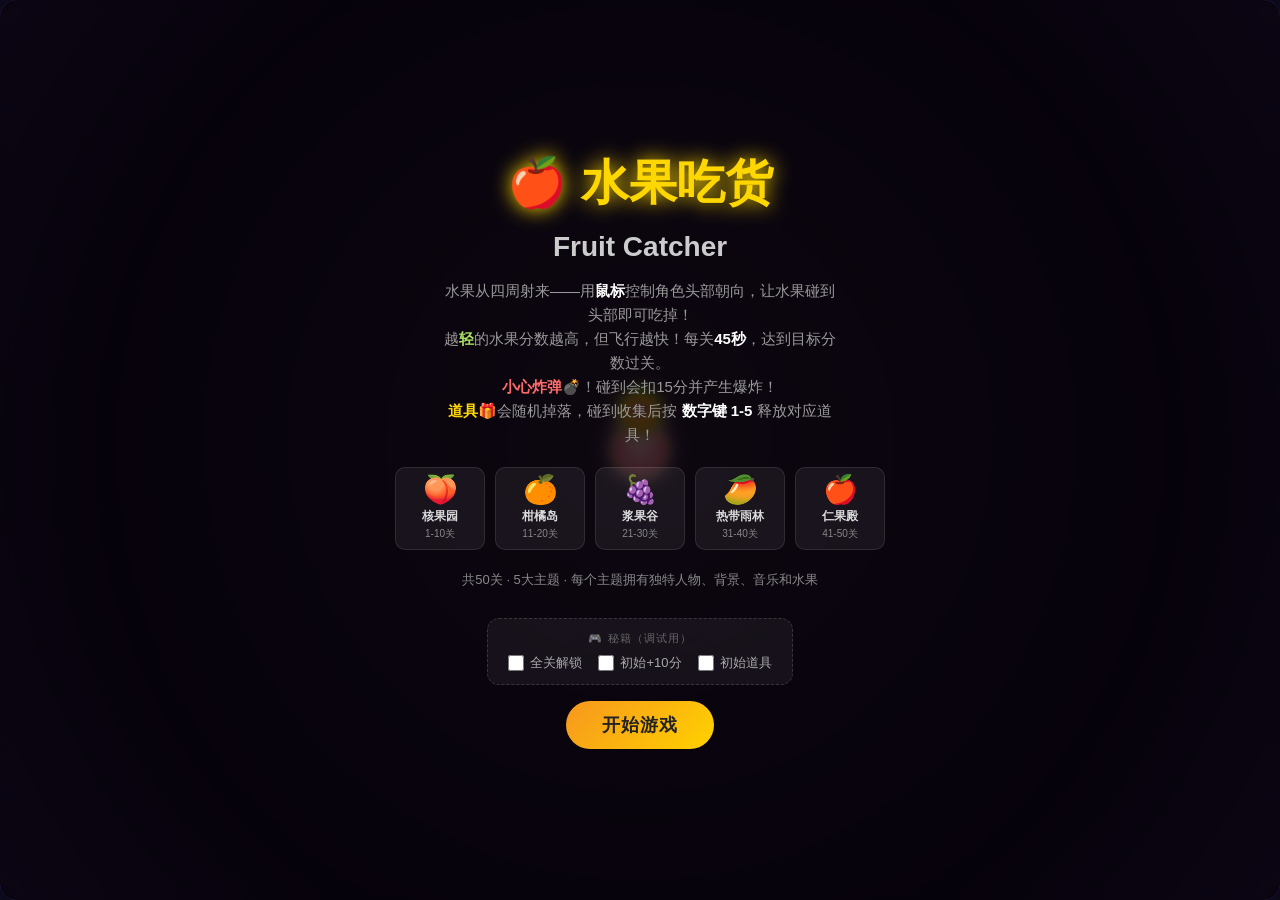
==== index.html @ 0477d2fd "优化连击显示布局：移至HUD面板下方独立显示" ====
<!DOCTYPE html>
<html lang="zh-CN">
<head>
  <meta charset="UTF-8">
  <meta name="viewport" content="width=device-width, initial-scale=1.0">
  <title>🍎 水果吃货 - Fruit Catcher</title>
  <link rel="stylesheet" href="css/style.css">
</head>
<body>
<div id="gameWrapper">
  <canvas id="gameCanvas"></canvas>

  <!-- 成就提示 -->
  <div id="achievementToast">
    <span class="ach-icon">🏅</span>
    <div class="ach-title">成就解锁</div>
    <div class="ach-name" id="achName"></div>
    <div class="ach-desc" id="achDesc"></div>
  </div>

  <!-- 道具使用提示 -->
  <div id="itemUseHint"></div>

  <!-- 道具栏 -->
  <div id="itemBar"></div>

  <!-- HUD -->
  <div id="hud">
    <div class="hud-panel">
      <div class="hud-label">关卡</div>
      <div class="hud-value" id="levelVal">1</div>
    </div>
    <div class="hud-panel">
      <div class="hud-label">得分</div>
      <div class="hud-value" id="scoreVal">0</div>
    </div>
    <div class="hud-panel">
      <div class="hud-label">目标</div>
      <div class="hud-value" id="targetVal" style="color:#a8e063">66</div>
    </div>
    <div class="hud-panel">
      <div class="hud-label">剩余</div>
      <div class="hud-value" id="timerVal">45</div>
    </div>
  </div>
  <!-- 连击显示 - 独立于HUD，固定在面板正下方 -->
  <div id="comboDisplay"></div>
  <div id="levelInfo">第 <b id="levelName">1</b> 关 — <b id="levelDesc">桃源初见</b></div>

  <!-- 开始界面 -->
  <div class="overlay" id="startScreen">
    <h1 style="color:#ffd700">🍎 水果吃货</h1>
    <h2>Fruit Catcher</h2>
    <p>水果从四周射来——用<b style="color:#fff">鼠标</b>控制角色头部朝向，让水果碰到头部即可吃掉！<br>
       越<b style="color:#a8e063">轻</b>的水果分数越高，但飞行越快！每关<b style="color:#fff">45秒</b>，达到目标分数过关。<br>
       <b style="color:#ff6b6b">小心炸弹💣</b>！碰到会扣15分并产生爆炸！<br>
       <b style="color:#ffd700">道具🎁</b>会随机掉落，碰到收集后按 <b style="color:#fff">数字键 1-5</b> 释放对应道具！</p>

    <!-- 五大主题展示 -->
    <div class="theme-showcase">
      <div class="theme-card">
        <div class="theme-emoji">🍑</div>
        <div class="theme-name">核果园</div>
        <div class="theme-range">1-10关</div>
      </div>
      <div class="theme-card">
        <div class="theme-emoji">🍊</div>
        <div class="theme-name">柑橘岛</div>
        <div class="theme-range">11-20关</div>
      </div>
      <div class="theme-card">
        <div class="theme-emoji">🍇</div>
        <div class="theme-name">浆果谷</div>
        <div class="theme-range">21-30关</div>
      </div>
      <div class="theme-card">
        <div class="theme-emoji">🥭</div>
        <div class="theme-name">热带雨林</div>
        <div class="theme-range">31-40关</div>
      </div>
      <div class="theme-card">
        <div class="theme-emoji">🍎</div>
        <div class="theme-name">仁果殿</div>
        <div class="theme-range">41-50关</div>
      </div>
    </div>

    <p style="font-size:13px;color:#888;margin-top:4px">共50关 · 5大主题 · 每个主题拥有独特人物、背景、音乐和水果</p>

    <!-- 秘籍区域 -->
    <div class="cheats-panel">
      <div class="cheats-title">🎮 秘籍（调试用）</div>
      <div class="cheats-list">
        <label class="cheat-item">
          <input type="checkbox" id="cheatAllLevels">
          <span>全关解锁</span>
        </label>
        <label class="cheat-item">
          <input type="checkbox" id="cheatStartBonus">
          <span>初始+10分</span>
        </label>
        <label class="cheat-item">
          <input type="checkbox" id="cheatStartItem">
          <span>初始道具</span>
        </label>
      </div>
    </div>

    <button class="btn btn-primary" id="btnStart">开始游戏</button>
  </div>

  <!-- 过关界面 -->
  <div class="overlay hidden" id="winScreen">
    <h1 style="color:#a8e063">🎉 过关！</h1>
    <h2 id="winMsg"></h2>
    <p id="winDetail"></p>
    <div style="display:flex;gap:12px">
      <button class="btn btn-success" id="btnNext">下一关 →</button>
      <button class="btn btn-primary" id="btnRestart1">重新开始</button>
      <button class="btn btn-secondary" id="btnBackHomeWin">返回首页</button>
    </div>
  </div>

  <!-- 失败界面 -->
  <div class="overlay hidden" id="loseScreen">
    <h1 style="color:#ff6b6b">💀 失败！</h1>
    <h2 id="loseMsg"></h2>
    <p id="loseDetail"></p>
    <div style="display:flex;gap:12px;flex-wrap:wrap;justify-content:center">
      <button class="btn btn-danger" id="btnRetry">再试一次</button>
      <button class="btn btn-secondary" id="btnBackHomeLose">返回首页</button>
    </div>
  </div>

  <!-- 通关界面 -->
  <div class="overlay hidden" id="clearScreen">
    <h1 style="color:#ffd700">🏆 全部通关！</h1>
    <h2 id="clearMsg"></h2>
    <p id="clearDetail"></p>
    <div style="display:flex;gap:12px">
      <button class="btn btn-primary" id="btnRestart3">再玩一次</button>
      <button class="btn btn-secondary" id="btnBackHomeClear">返回首页</button>
    </div>
  </div>

  <!-- 暂停界面 -->
  <div class="overlay hidden" id="pauseScreen">
    <h1 style="color:#fff">⏸️ 游戏暂停</h1>
    <h2 id="pauseInfo"></h2>
    <p style="color:#666">按 <b style="color:#fff">ESC</b> 继续游戏</p>
    <div style="display:flex;gap:12px;flex-wrap:wrap;justify-content:center">
      <button class="btn btn-success" id="btnResume">继续游戏</button>
      <button class="btn btn-danger" id="btnRetryLevel">重玩此关</button>
      <button class="btn btn-primary" id="btnBackHome">返回首页</button>
    </div>
  </div>

  <!-- 关卡预览界面 -->
  <div class="overlay hidden" id="levelPreviewScreen">
    <button class="btn-icon preview-back-btn" id="btnBackToSelect">← 返回选择</button>
    <div class="preview-header">
      <div class="preview-theme-emoji" id="previewThemeEmoji">🍑</div>
      <div class="preview-theme-name" id="previewThemeName">核果园</div>
    </div>
    <div class="preview-level-name" id="previewLevelName">桃源初见</div>
    <div class="preview-info">
      <div class="preview-difficulty" id="previewDifficulty">
        <span class="diff-label">难度</span>
        <span class="diff-stars" id="previewStars">★★★☆☆</span>
      </div>
      <div class="preview-target">
        <span class="target-label">目标</span>
        <span class="target-value" id="previewTarget">66</span>
      </div>
    </div>
    <div class="preview-fruits" id="previewFruits"></div>
    <div class="preview-items" id="previewItems"></div>
    <button class="btn btn-primary btn-large" id="btnStartLevel">开始挑战</button>
  </div>

  <!-- 关卡选择界面 -->
  <div class="overlay hidden" id="levelSelectScreen">
    <!-- 顶部导航 -->
    <div class="level-select-header">
      <button class="btn-icon" id="btnBackToStart">✕ 关闭</button>
      <div class="level-select-title">选择关卡</div>
      <div class="level-select-progress" id="levelSelectProgress">已通关 0/50</div>
    </div>

    <!-- 主题信息区 -->
    <div class="theme-info-panel">
      <div class="theme-info-left">
        <div class="theme-emoji-large" id="selectThemeEmoji">🍑</div>
        <div class="theme-name-large" id="selectThemeName">核果园</div>
        <div class="theme-page-indicator">
          <span id="selectThemePage">1</span> / <span id="selectThemeTotal">5</span>
        </div>
      </div>
      <div class="theme-info-right">
        <div class="theme-story" id="selectThemeStory">故事背景...</div>
        <div class="theme-player-info">
          <span class="info-label">👤 角色：</span>
          <span id="selectPlayerName">桃太郎</span>
          <div class="player-desc" id="selectPlayerDesc">描述...</div>
        </div>
      </div>
    </div>

    <!-- 关卡卡片区 -->
    <div class="level-cards-container">
      <button class="btn-nav" id="btnPrevTheme">◀</button>
      <div class="level-cards-grid" id="levelCardsGrid">
        <!-- 动态生成 -->
      </div>
      <button class="btn-nav" id="btnNextTheme">▶</button>
    </div>

    <!-- 底部说明 -->
    <div class="level-select-footer">
      <div class="level-legend">
        <span class="legend-item"><span class="status-passed">✅</span> 已通关</span>
        <span class="legend-item"><span class="status-unlocked">🔓</span> 可挑战</span>
        <span class="legend-item"><span class="status-locked">🔒</span> 未解锁</span>
      </div>
    </div>
  </div>
</div>

<!-- JS 模块（按依赖顺序加载） -->
<script src="js/config.js"></script>
<script src="js/audio.js"></script>
<script src="js/items.js"></script>
<script src="js/achievements.js"></script>
<script src="js/game.js"></script>
</body>
</html>
---- css/style.css ----
/* ==========================================================
   水果吃货 - 样式表
   ========================================================== */

* { margin: 0; padding: 0; box-sizing: border-box; }

body {
  background: #0a0a1a;
  margin: 0;
  overflow: hidden;
  font-family: 'Segoe UI', sans-serif;
  user-select: none;
}

#gameWrapper {
  position: relative;
  width: 100vw;
  height: 100vh;
  overflow: hidden;
  border-radius: 16px;
}

canvas {
  display: block;
  position: absolute;
  top: 0; left: 0;
  width: 100%;
  height: 100%;
  cursor: none;
  z-index: 1;
}

/* ---- HUD ---- */
#hud {
  position: absolute;
  top: 0;
  left: 50%;
  transform: translateX(-50%);
  display: flex;
  gap: 8px;
  align-items: flex-start;
  padding: 12px 16px;
  pointer-events: none;
  z-index: 10;
  opacity: 0;
  transition: opacity 0.3s;
}
#hud.active { opacity: 1; }

.hud-panel {
  background: rgba(0,0,0,0.6);
  border: 1px solid rgba(255,255,255,0.15);
  border-radius: 10px;
  padding: 6px 12px;
  backdrop-filter: blur(6px);
  min-width: 60px;
  text-align: center;
}
.hud-label { font-size: 10px; color: #aaa; letter-spacing: 0.5px; text-transform: uppercase; }
.hud-value { font-size: 20px; font-weight: 700; color: #fff; line-height: 1.1; }
#scoreVal { color: #ffd700; }
#timerVal { color: #ff6b6b; }
#timerVal.warning { animation: pulse 0.5s infinite alternate; color: #ff3333; }

/* 连击显示 - 固定在HUD面板正下方，居中独立 */
#comboDisplay {
  position: absolute;
  top: 90px;
  left: 50%;
  transform: translateX(-50%);
  min-width: 120px;
  padding: 8px 20px;
  background: rgba(0,0,0,0.7);
  border: 2px solid rgba(255,215,0,0.4);
  border-radius: 12px;
  font-size: 18px;
  font-weight: 800;
  color: #ffd700;
  text-align: center;
  pointer-events: none;
  z-index: 11;
}

@keyframes pulse { from { opacity: 1; } to { opacity: 0.4; } }

/* ---- Overlay 通用 ---- */
.overlay {
  position: absolute;
  inset: 0;
  display: flex;
  flex-direction: column;
  align-items: center;
  overflow: hidden;
  justify-content: center;
  background: rgba(0,0,0,0.75);
  border-radius: 16px;
  backdrop-filter: blur(4px);
  z-index: 20;
  gap: 16px;
  transition: opacity 0.3s;
}
.overlay.hidden { display: none; }
.overlay h1 { font-size: 48px; font-weight: 900; text-shadow: 0 0 20px currentColor; }
.overlay h2 { font-size: 28px; font-weight: 700; color: #ccc; }
.overlay p  { font-size: 15px; color: #999; max-width: 400px; text-align: center; line-height: 1.6; }

/* 结果界面样式 */
.result-section {
  background: rgba(255,255,255,0.05);
  border: 1px solid rgba(255,255,255,0.08);
  border-radius: 10px;
  padding: 10px 16px;
  margin-bottom: 8px;
  width: 100%;
  max-width: 320px;
}
.result-section-full {
  max-width: 280px;
  margin-bottom: 10px;
}
.result-section-title {
  font-size: 11px;
  color: #888;
  letter-spacing: 2px;
  text-transform: uppercase;
  margin-bottom: 6px;
  text-align: center;
}
.result-row {
  display: flex;
  justify-content: space-between;
  align-items: center;
  padding: 3px 0;
}
.result-label {
  font-size: 13px;
  color: #aaa;
}
.result-value {
  font-size: 16px;
  font-weight: 700;
  color: #fff;
}
.result-rank {
  display: inline-block;
  width: 80px;
  height: 80px;
  line-height: 80px;
  font-size: 44px;
  font-weight: 900;
  border-radius: 50%;
  text-align: center;
  text-shadow: 0 2px 8px rgba(0,0,0,0.4);
  box-shadow: 0 4px 20px rgba(0,0,0,0.3), inset 0 2px 0 rgba(255,255,255,0.2);
  margin: 10px auto 0;
  animation: rankPop 0.5s cubic-bezier(0.34, 1.56, 0.64, 1);
}
@keyframes rankPop {
  0% { transform: scale(0); opacity: 0; }
  70% { transform: scale(1.2); }
  100% { transform: scale(1); opacity: 1; }
}

/* ---- 按钮 ---- */
.btn {
  padding: 12px 36px;
  font-size: 18px;
  font-weight: 700;
  border: none;
  border-radius: 50px;
  cursor: pointer;
  transition: transform 0.15s, box-shadow 0.15s;
  letter-spacing: 1px;
}
.btn:hover { transform: scale(1.06); box-shadow: 0 0 24px rgba(255,255,255,0.3); }
.btn-primary { background: linear-gradient(135deg, #f7971e, #ffd200); color: #222; }
.btn-secondary { background: linear-gradient(135deg, #667eea, #764ba2); color: #fff; }
.btn-success { background: linear-gradient(135deg, #56ab2f, #a8e063); color: #fff; }
.btn-danger  { background: linear-gradient(135deg, #ff416c, #ff4b2b); color: #fff; }

/* ---- 图例 ---- */
.fruit-legend {
  display: flex;
  gap: 14px;
  flex-wrap: wrap;
  justify-content: center;
  margin-top: 4px;
}
.fruit-item {
  display: flex;
  align-items: center;
  gap: 5px;
  font-size: 13px;
  color: #ccc;
}
.fruit-item span:first-child { font-size: 20px; }

/* ---- 关卡信息 ---- */
#levelInfo {
  position: absolute;
  top: 70px; left: 50%; transform: translateX(-50%);
  background: rgba(0,0,0,0.6);
  border: 1px solid rgba(255,255,255,0.1);
  border-radius: 8px;
  padding: 4px 16px;
  font-size: 13px;
  color: #aaa;
  pointer-events: none;
  z-index: 10;
  opacity: 0;
  transition: opacity 0.3s;
}
#levelInfo.active { opacity: 1; }
#levelInfo b { color: #ffd700; }

/* ---- 屏幕震动 ---- */
#gameWrapper.shake {
  animation: shakeAnim 0.4s ease-out;
}
@keyframes shakeAnim {
  0%   { transform: translate(0,0) rotate(0); }
  10%  { transform: translate(-12px,6px) rotate(-1deg); }
  20%  { transform: translate(10px,-8px) rotate(1deg); }
  30%  { transform: translate(-8px,4px) rotate(-0.5deg); }
  40%  { transform: translate(6px,-3px) rotate(0.5deg); }
  60%  { transform: translate(-3px,2px) rotate(0); }
  100% { transform: translate(0,0) rotate(0); }
}

/* ---- 成就提示条 ---- */
#achievementToast {
  position: absolute;
  top: 110px;
  left: 50%;
  transform: translateX(-50%) translateY(-20px);
  background: linear-gradient(135deg, rgba(255,180,0,0.95), rgba(255,120,0,0.95));
  border: 2px solid rgba(255,255,255,0.4);
  border-radius: 14px;
  padding: 12px 28px;
  z-index: 30;
  pointer-events: none;
  opacity: 0;
  transition: opacity 0.4s, transform 0.4s;
  text-align: center;
  min-width: 320px;
  box-shadow: 0 4px 30px rgba(255,160,0,0.5);
}
#achievementToast.show {
  opacity: 1;
  transform: translateX(-50%) translateY(0);
}
#achievementToast .ach-icon {
  font-size: 28px;
  display: block;
  margin-bottom: 2px;
}
#achievementToast .ach-title {
  font-size: 11px;
  color: rgba(255,255,255,0.7);
  letter-spacing: 2px;
  text-transform: uppercase;
}
#achievementToast .ach-name {
  font-size: 20px;
  font-weight: 800;
  color: #fff;
  text-shadow: 0 1px 4px rgba(0,0,0,0.3);
}
#achievementToast .ach-desc {
  font-size: 12px;
  color: rgba(255,255,255,0.85);
  margin-top: 2px;
}

/* ---- 道具栏 ---- */
#itemBar {
  position: absolute;
  bottom: 12px;
  left: 50%;
  transform: translateX(-50%);
  display: flex;
  gap: 6px;
  z-index: 10;
  pointer-events: none;
  opacity: 0;
  transition: opacity 0.3s;
}
#itemBar.active { opacity: 1; }

.item-slot {
  width: 52px;
  height: 52px;
  background: rgba(0,0,0,0.6);
  border: 2px solid rgba(255,255,255,0.15);
  border-radius: 10px;
  display: flex;
  flex-direction: column;
  align-items: center;
  justify-content: center;
  position: relative;
  backdrop-filter: blur(4px);
}
.item-slot .item-key {
  position: absolute;
  top: -8px;
  right: -4px;
  background: rgba(255,255,255,0.2);
  color: #fff;
  font-size: 10px;
  font-weight: 700;
  padding: 1px 5px;
  border-radius: 4px;
}
.item-slot .item-icon {
  font-size: 22px;
  line-height: 1;
}
.item-slot .item-count {
  position: absolute;
  bottom: 1px;
  right: 4px;
  font-size: 10px;
  font-weight: 700;
  color: #ffd700;
}
.item-slot.empty { opacity: 0.3; }
.item-slot.active-use {
  border-color: #ffd700;
  box-shadow: 0 0 12px rgba(255,215,0,0.6);
  animation: itemFlash 0.15s;
}
@keyframes itemFlash {
  0% { transform: scale(1.2); }
  100% { transform: scale(1); }
}

/* ---- 道具使用提示 ---- */
#itemUseHint {
  position: absolute;
  bottom: 72px;
  left: 50%;
  transform: translateX(-50%);
  background: rgba(0,0,0,0.75);
  border: 1px solid rgba(255,255,255,0.2);
  border-radius: 8px;
  padding: 6px 16px;
  font-size: 14px;
  font-weight: 700;
  color: #ffd700;
  z-index: 15;
  pointer-events: none;
  opacity: 0;
  transition: opacity 0.3s;
  text-align: center;
  white-space: nowrap;
}
#itemUseHint.show { opacity: 1; }

/* ---- 主题展示卡片 ---- */
.theme-showcase {
  display: flex;
  gap: 10px;
  justify-content: center;
  margin-top: 4px;
}
.theme-card {
  background: rgba(255,255,255,0.06);
  border: 1px solid rgba(255,255,255,0.1);
  border-radius: 10px;
  padding: 8px 14px;
  text-align: center;
  min-width: 90px;
  transition: transform 0.2s, border-color 0.2s;
}
.theme-card:hover {
  transform: translateY(-3px);
  border-color: rgba(255,255,255,0.25);
}
.theme-emoji {
  font-size: 28px;
  line-height: 1;
}
.theme-name {
  font-size: 12px;
  font-weight: 700;
  color: #ddd;
  margin-top: 4px;
}
.theme-range {
  font-size: 10px;
  color: #888;
  margin-top: 2px;
}

/* ---- 秘籍面板 ---- */
.cheats-panel {
  background: rgba(255,255,255,0.05);
  border: 1px dashed rgba(255,255,255,0.15);
  border-radius: 12px;
  padding: 12px 20px;
  margin-top: 12px;
}
.cheats-title {
  font-size: 11px;
  color: #666;
  text-align: center;
  margin-bottom: 8px;
  text-transform: uppercase;
  letter-spacing: 1px;
}
.cheats-list {
  display: flex;
  gap: 16px;
  justify-content: center;
  flex-wrap: wrap;
}
.cheat-item {
  display: flex;
  align-items: center;
  gap: 6px;
  font-size: 13px;
  color: #aaa;
  cursor: pointer;
  transition: color 0.2s;
}
.cheat-item:hover {
  color: #fff;
}
.cheat-item input[type="checkbox"] {
  width: 16px;
  height: 16px;
  accent-color: #ffd700;
  cursor: pointer;
}

/* ---- 暂停界面 ---- */
#pauseScreen {
  background: rgba(0,0,0,0.82);
}
#pauseScreen h2 {
  font-size: 16px;
  color: #888;
  font-weight: 400;
}

/* ---- 关卡预览界面 ---- */
#levelPreviewScreen {
  background: rgba(0,0,0,0.88);
  gap: 12px;
}

.preview-header {
  display: flex;
  flex-direction: column;
  align-items: center;
  gap: 4px;
}
.preview-theme-emoji {
  font-size: 56px;
  line-height: 1;
  filter: drop-shadow(0 0 12px rgba(255,255,255,0.3));
}
.preview-theme-name {
  font-size: 18px;
  font-weight: 700;
  color: #aaa;
  letter-spacing: 2px;
}

.preview-level-name {
  font-size: 36px;
  font-weight: 900;
  color: #fff;
  text-shadow: 0 0 20px rgba(255,255,255,0.3);
}

.preview-info {
  display: flex;
  gap: 32px;
  margin: 8px 0;
}
.preview-difficulty, .preview-target {
  display: flex;
  flex-direction: column;
  align-items: center;
  gap: 4px;
}
.diff-label, .target-label {
  font-size: 11px;
  color: #888;
  letter-spacing: 2px;
  text-transform: uppercase;
}
.diff-stars {
  font-size: 20px;
  letter-spacing: 2px;
}
.target-value {
  font-size: 28px;
  font-weight: 900;
  color: #a8e063;
}

.preview-fruits {
  background: rgba(255,255,255,0.05);
  border: 1px solid rgba(255,255,255,0.1);
  border-radius: 12px;
  padding: 12px 20px;
  max-width: 360px;
  width: 100%;
}
.preview-fruits-title {
  font-size: 11px;
  color: #888;
  letter-spacing: 2px;
  text-transform: uppercase;
  margin-bottom: 8px;
  text-align: center;
}
.preview-fruit-item {
  display: flex;
  align-items: center;
  gap: 10px;
  padding: 5px 0;
  border-bottom: 1px solid rgba(255,255,255,0.05);
}
.preview-fruit-item:last-child {
  border-bottom: none;
}
.preview-fruit-icon {
  font-size: 24px;
  width: 32px;
  text-align: center;
}
.preview-fruit-name {
  flex: 1;
  font-size: 14px;
  color: #ccc;
}
.preview-fruit-score {
  font-size: 14px;
  font-weight: 700;
}
.preview-fruit-score.fruit-slow { color: #a8e063; }
.preview-fruit-score.fruit-medium { color: #ffd700; }
.preview-fruit-score.fruit-fast { color: #ff6b6b; }

/* 道具列表 */
.preview-items {
  background: rgba(255,255,255,0.05);
  border: 1px solid rgba(255,255,255,0.1);
  border-radius: 12px;
  padding: 12px 20px;
  max-width: 360px;
  width: 100%;
}
.preview-item-item {
  display: flex;
  align-items: center;
  gap: 8px;
  padding: 5px 0;
  border-bottom: 1px solid rgba(255,255,255,0.05);
  flex-wrap: wrap;
}
.preview-item-item:last-child {
  border-bottom: none;
}
.preview-item-icon {
  font-size: 20px;
  width: 28px;
  text-align: center;
}
.preview-item-name {
  font-size: 14px;
  font-weight: 700;
  color: #ccc;
  min-width: 70px;
}
.preview-item-desc {
  font-size: 12px;
  color: #888;
  flex: 1;
}

/* NEW 标记 */
.new-badge {
  background: linear-gradient(135deg, #ff6b6b, #ff4757);
  color: #fff;
  font-size: 9px;
  font-weight: 800;
  padding: 2px 6px;
  border-radius: 4px;
  letter-spacing: 0.5px;
  animation: newPulse 1.5s ease-in-out infinite;
}
@keyframes newPulse {
  0%, 100% { opacity: 1; transform: scale(1); }
  50% { opacity: 0.8; transform: scale(1.05); }
}

.preview-section-title {
  font-size: 11px;
  color: #888;
  letter-spacing: 2px;
  text-transform: uppercase;
  margin-bottom: 8px;
  text-align: center;
}

.btn-large {
  padding: 14px 48px;
  font-size: 20px;
  margin-top: 8px;
}

.preview-back-btn {
  position: absolute;
  top: 16px;
  left: 16px;
  z-index: 100;
  background: rgba(255,255,255,0.15);
  border: 1px solid rgba(255,255,255,0.2);
  padding: 8px 16px;
  font-size: 14px;
}

.diff-stars {
  font-size: 20px;
  letter-spacing: 2px;
}

/* ============================================================
   关卡选择界面
   ============================================================ */

/* ---- 顶部导航 ---- */
.level-select-header {
  display: flex;
  align-items: center;
  justify-content: space-between;
  width: 100%;
  max-width: 680px;
  padding: 0 8px;
  margin-bottom: 8px;
}

.level-select-title {
  font-size: 20px;
  font-weight: 700;
  color: #ffd700;
  text-shadow: 0 0 10px rgba(255,215,0,0.3);
}

.level-select-progress {
  font-size: 12px;
  color: #888;
  background: rgba(255,255,255,0.05);
  padding: 4px 12px;
  border-radius: 12px;
}

/* ---- 主题信息区 ---- */
.theme-info-panel {
  display: flex;
  gap: 24px;
  width: 100%;
  max-width: 680px;
  background: rgba(255,255,255,0.04);
  border: 1px solid rgba(255,255,255,0.08);
  border-radius: 16px;
  padding: 16px 20px;
  margin-bottom: 12px;
}

.theme-info-left {
  display: flex;
  flex-direction: column;
  align-items: center;
  gap: 8px;
  min-width: 100px;
}

.theme-emoji-large {
  font-size: 52px;
  line-height: 1;
  filter: drop-shadow(0 0 16px rgba(255,255,255,0.4));
}

.theme-name-large {
  font-size: 18px;
  font-weight: 800;
  color: #fff;
  text-align: center;
}

.theme-page-indicator {
  font-size: 12px;
  color: #888;
  background: rgba(255,255,255,0.06);
  padding: 3px 10px;
  border-radius: 10px;
}

.theme-info-right {
  flex: 1;
  display: flex;
  flex-direction: column;
  gap: 10px;
}

.theme-story {
  font-size: 13px;
  color: #aaa;
  line-height: 1.6;
  text-align: justify;
}

.theme-player-info {
  display: flex;
  flex-direction: column;
  gap: 4px;
}

.info-label {
  font-size: 12px;
  color: #888;
}

#selectPlayerName {
  font-size: 14px;
  font-weight: 700;
  color: #a8e063;
}

.player-desc {
  font-size: 12px;
  color: #888;
  line-height: 1.5;
}

/* ---- 关卡卡片区 ---- */
.level-cards-container {
  display: flex;
  align-items: center;
  gap: 12px;
  width: 100%;
  max-width: 680px;
}

.level-cards-grid {
  display: grid;
  grid-template-columns: repeat(5, 1fr);
  gap: 10px;
  flex: 1;
}

.level-card {
  background: rgba(255,255,255,0.06);
  border: 2px solid rgba(255,255,255,0.1);
  border-radius: 12px;
  padding: 10px 6px;
  display: flex;
  flex-direction: column;
  align-items: center;
  gap: 4px;
  cursor: pointer;
  transition: all 0.2s;
  position: relative;
}

.level-card:hover:not(.locked) {
  transform: translateY(-3px);
  border-color: rgba(255,255,255,0.3);
  background: rgba(255,255,255,0.1);
}

.level-card.locked {
  opacity: 0.4;
  cursor: not-allowed;
}

.level-card.passed {
  border-color: rgba(168,224,99,0.4);
  background: rgba(168,224,99,0.08);
}

.level-card.unlocked {
  border-color: rgba(255,215,0,0.3);
  background: rgba(255,215,0,0.05);
}

.level-num {
  font-size: 18px;
  font-weight: 800;
  color: #fff;
}

.level-name {
  font-size: 10px;
  color: #888;
  text-align: center;
  max-width: 60px;
  overflow: hidden;
  text-overflow: ellipsis;
  white-space: nowrap;
}

.level-status-icon {
  font-size: 14px;
  position: absolute;
  top: 4px;
  right: 4px;
}

.level-rank {
  font-size: 14px;
  font-weight: 900;
  line-height: 1;
  margin: 2px 0;
}

/* ---- 翻页按钮 ---- */
.btn-nav {
  background: rgba(255,255,255,0.08);
  border: 1px solid rgba(255,255,255,0.15);
  border-radius: 50%;
  width: 40px;
  height: 40px;
  color: #fff;
  font-size: 18px;
  cursor: pointer;
  transition: all 0.2s;
  display: flex;
  align-items: center;
  justify-content: center;
}

.btn-nav:hover {
  background: rgba(255,255,255,0.15);
  transform: scale(1.1);
}

.btn-icon {
  background: rgba(255,255,255,0.1);
  border: 1px solid rgba(255,255,255,0.2);
  border-radius: 8px;
  padding: 8px 16px;
  color: #fff;
  font-size: 14px;
  cursor: pointer;
  transition: all 0.2s;
  z-index: 50;
  position: relative;
}

.btn-icon:hover {
  background: rgba(255,255,255,0.2);
  color: #fff;
}

.btn-icon:active {
  transform: scale(0.95);
}

/* ---- 底部图例 ---- */
.level-select-footer {
  width: 100%;
  max-width: 680px;
  display: flex;
  justify-content: center;
  margin-top: 12px;
}

.level-legend {
  display: flex;
  gap: 20px;
  font-size: 12px;
  color: #888;
}

.legend-item {
  display: flex;
  align-items: center;
  gap: 6px;
}

/* ---- 响应式 ---- */
@media (max-width: 600px) {
  .theme-info-panel {
    flex-direction: column;
    align-items: center;
    text-align: center;
  }

  .level-cards-grid {
    grid-template-columns: repeat(5, 1fr);
    gap: 6px;
  }

  .level-card {
    padding: 8px 4px;
  }

  .level-name {
    display: none;
  }
}
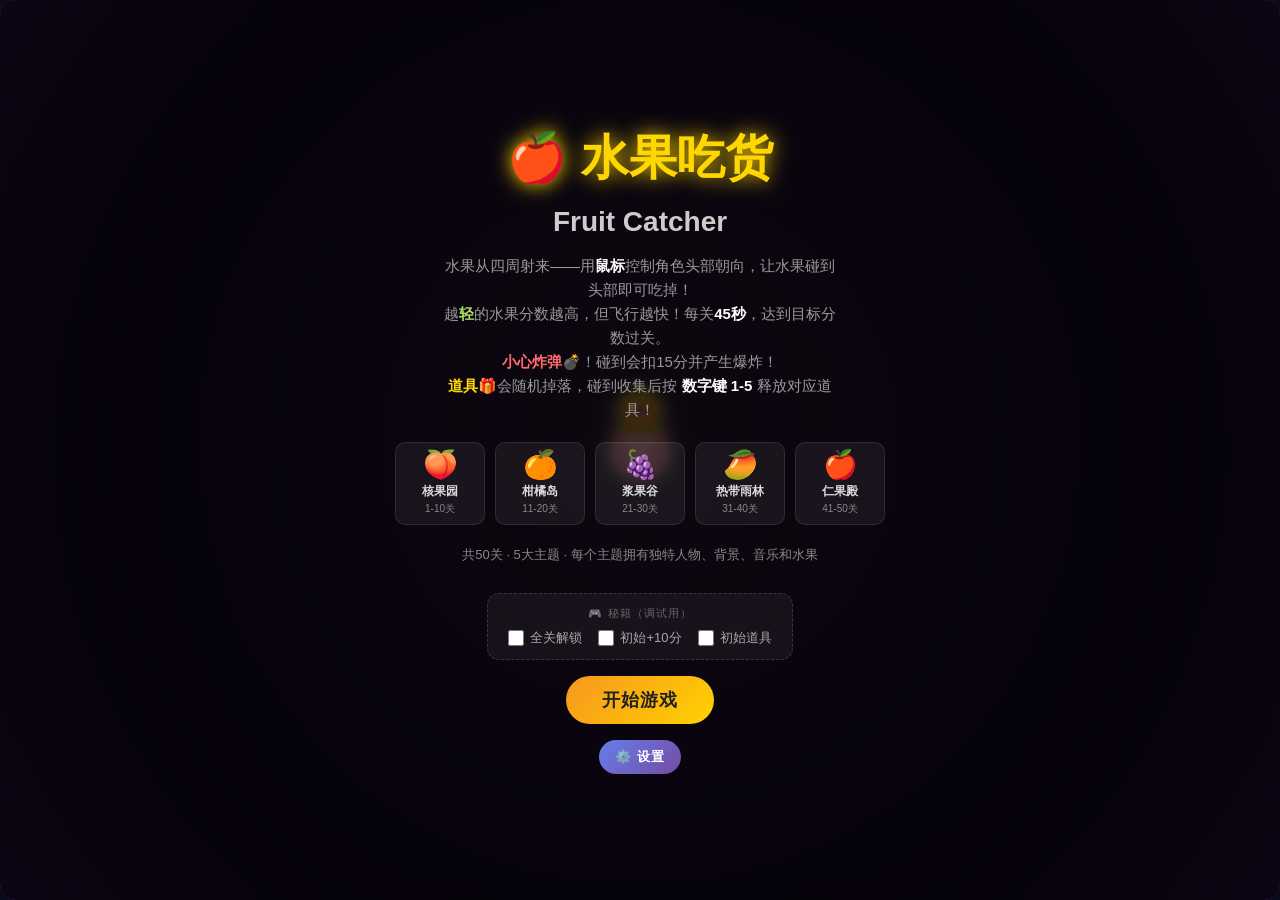
==== commit 8469458f: "第三批优化：设置面板、关卡增强、主题庆祝、快速重试" ====
--- a/index.html
+++ b/index.html
@@ -107,39 +107,88 @@
     </div>
 
     <button class="btn btn-primary" id="btnStart">开始游戏</button>
+    <button class="btn btn-secondary btn-small" id="btnSettings">⚙️ 设置</button>
+  </div>
+
+  <!-- 设置面板 -->
+  <div class="overlay hidden" id="settingsScreen">
+    <div class="overlay-content settings-panel">
+      <h2>⚙️ 游戏设置</h2>
+      <div class="settings-section">
+        <div class="settings-item">
+          <label class="settings-label">
+            <span>🎵 音乐音量</span>
+            <span class="settings-value" id="bgmVolumeValue">12%</span>
+          </label>
+          <input type="range" id="bgmVolume" min="0" max="100" value="12" class="settings-slider">
+        </div>
+        <div class="settings-item">
+          <label class="settings-label">
+            <span>🔊 音效音量</span>
+            <span class="settings-value" id="sfxVolumeValue">80%</span>
+          </label>
+          <input type="range" id="sfxVolume" min="0" max="100" value="80" class="settings-slider">
+        </div>
+      </div>
+      <div class="settings-section">
+        <div class="settings-item">
+          <label class="settings-label">
+            <span>🎮 音效测试</span>
+          </label>
+          <button class="btn btn-small btn-secondary" id="btnTestSfx">🔊 播放测试</button>
+        </div>
+      </div>
+      <div class="settings-section">
+        <h3>📊 数据管理</h3>
+        <button class="btn btn-danger btn-small" id="btnResetProgress">🗑️ 重置进度</button>
+        <p class="settings-hint">重置后所有关卡、成就将被清空，请谨慎操作！</p>
+      </div>
+      <button class="btn btn-primary" id="btnCloseSettings">✓ 关闭</button>
+    </div>
   </div>
 
   <!-- 过关界面 -->
   <div class="overlay hidden" id="winScreen">
-    <h1 style="color:#a8e063">🎉 过关！</h1>
-    <h2 id="winMsg"></h2>
-    <p id="winDetail"></p>
-    <div style="display:flex;gap:12px">
-      <button class="btn btn-success" id="btnNext">下一关 →</button>
-      <button class="btn btn-primary" id="btnRestart1">重新开始</button>
-      <button class="btn btn-secondary" id="btnBackHomeWin">返回首页</button>
+    <div class="confetti-container" id="winConfetti"></div>
+    <div class="overlay-content">
+      <h1 style="color:#a8e063">🎉 过关！</h1>
+      <h2 id="winMsg"></h2>
+      <p id="winDetail"></p>
+      <div style="display:flex;gap:12px">
+        <button class="btn btn-success" id="btnNext">下一关 →</button>
+        <button class="btn btn-primary" id="btnRestart1">重新开始</button>
+        <button class="btn btn-secondary" id="btnBackHomeWin">返回首页</button>
+      </div>
     </div>
   </div>
 
   <!-- 失败界面 -->
   <div class="overlay hidden" id="loseScreen">
-    <h1 style="color:#ff6b6b">💀 失败！</h1>
-    <h2 id="loseMsg"></h2>
-    <p id="loseDetail"></p>
-    <div style="display:flex;gap:12px;flex-wrap:wrap;justify-content:center">
-      <button class="btn btn-danger" id="btnRetry">再试一次</button>
-      <button class="btn btn-secondary" id="btnBackHomeLose">返回首页</button>
+    <div class="confetti-container" id="loseConfetti"></div>
+    <div class="overlay-content">
+      <h1 style="color:#ff6b6b">💀 失败！</h1>
+      <h2 id="loseMsg"></h2>
+      <p id="loseDetail"></p>
+      <div style="display:flex;gap:12px;flex-wrap:wrap;justify-content:center">
+        <button class="btn btn-danger" id="btnRetryDirect">⚡ 快速重试</button>
+        <button class="btn btn-secondary" id="btnRetry">再试一次</button>
+        <button class="btn btn-secondary" id="btnBackHomeLose">返回首页</button>
+      </div>
     </div>
   </div>
 
   <!-- 通关界面 -->
   <div class="overlay hidden" id="clearScreen">
-    <h1 style="color:#ffd700">🏆 全部通关！</h1>
-    <h2 id="clearMsg"></h2>
-    <p id="clearDetail"></p>
-    <div style="display:flex;gap:12px">
-      <button class="btn btn-primary" id="btnRestart3">再玩一次</button>
-      <button class="btn btn-secondary" id="btnBackHomeClear">返回首页</button>
+    <div class="confetti-container" id="clearConfetti"></div>
+    <div class="firework-container" id="clearFireworks"></div>
+    <div class="overlay-content">
+      <h1 style="color:#ffd700">🏆 全部通关！</h1>
+      <h2 id="clearMsg"></h2>
+      <p id="clearDetail"></p>
+      <div style="display:flex;gap:12px">
+        <button class="btn btn-primary" id="btnRestart3">再玩一次</button>
+        <button class="btn btn-secondary" id="btnBackHomeClear">返回首页</button>
+      </div>
     </div>
   </div>
 
--- a/css/style.css
+++ b/css/style.css
@@ -79,6 +79,7 @@
   text-align: center;
   pointer-events: none;
   z-index: 11;
+  transition: text-shadow 0.2s, transform 0.1s;
 }
 
 @keyframes pulse { from { opacity: 1; } to { opacity: 0.4; } }
@@ -177,6 +178,11 @@
 .btn-secondary { background: linear-gradient(135deg, #667eea, #764ba2); color: #fff; }
 .btn-success { background: linear-gradient(135deg, #56ab2f, #a8e063); color: #fff; }
 .btn-danger  { background: linear-gradient(135deg, #ff416c, #ff4b2b); color: #fff; }
+.btn-small {
+  padding: 6px 12px;
+  font-size: 12px;
+  border-radius: 20px;
+}
 
 /* ---- 图例 ---- */
 .fruit-legend {
@@ -225,6 +231,338 @@
   40%  { transform: translate(6px,-3px) rotate(0.5deg); }
   60%  { transform: translate(-3px,2px) rotate(0); }
   100% { transform: translate(0,0) rotate(0); }
+}
+
+/* ---- 界面入场动画 ---- */
+
+/* 过关界面 - 弹跳入场 */
+#winScreen .overlay-content {
+  animation: bounceIn 0.6s cubic-bezier(0.34, 1.56, 0.64, 1) forwards;
+}
+@keyframes bounceIn {
+  0% { opacity: 0; transform: scale(0.3) translateY(50px); }
+  50% { transform: scale(1.05) translateY(-10px); }
+  70% { transform: scale(0.95) translateY(5px); }
+  100% { opacity: 1; transform: scale(1) translateY(0); }
+}
+
+/* 失败界面 - 抖动入场 */
+#loseScreen .overlay-content {
+  animation: shakeIn 0.6s ease-out forwards;
+}
+@keyframes shakeIn {
+  0% { opacity: 0; transform: scale(0.8) translateX(-30px); }
+  20% { opacity: 1; transform: scale(1) translateX(15px); }
+  40% { transform: scale(1) translateX(-10px); }
+  60% { transform: scale(1) translateX(5px); }
+  80% { transform: scale(1) translateX(-2px); }
+  100% { transform: scale(1) translateX(0); }
+}
+
+/* 通关界面 - 闪耀入场 */
+#clearScreen .overlay-content {
+  animation: shineIn 0.8s ease-out forwards;
+}
+@keyframes shineIn {
+  0% { opacity: 0; transform: scale(0.5); filter: brightness(3); }
+  50% { filter: brightness(2); }
+  100% { opacity: 1; transform: scale(1); filter: brightness(1); }
+}
+
+/* 评级圆环脉冲光晕 */
+.result-rank.pulse-glow {
+  animation: rankPop 0.5s cubic-bezier(0.34, 1.56, 0.64, 1), glowPulse 1.5s ease-in-out infinite 0.5s;
+}
+@keyframes glowPulse {
+  0%, 100% { box-shadow: 0 4px 20px rgba(0,0,0,0.3), inset 0 2px 0 rgba(255,255,255,0.2), 0 0 30px currentColor; }
+  50% { box-shadow: 0 4px 20px rgba(0,0,0,0.3), inset 0 2px 0 rgba(255,255,255,0.2), 0 0 60px currentColor; }
+}
+
+/* 过关彩带动画容器 */
+.confetti-container {
+  position: absolute;
+  inset: 0;
+  pointer-events: none;
+  overflow: hidden;
+  z-index: 5;
+}
+.confetti {
+  position: absolute;
+  width: 10px;
+  height: 10px;
+  animation: confettiFall 3s ease-out forwards;
+}
+@keyframes confettiFall {
+  0% { transform: translateY(-20px) rotate(0deg); opacity: 1; }
+  100% { transform: translateY(100vh) rotate(720deg); opacity: 0; }
+}
+
+/* 烟花粒子 */
+.firework {
+  position: absolute;
+  width: 4px;
+  height: 4px;
+  border-radius: 50%;
+  animation: fireworkBurst 1.5s ease-out forwards;
+}
+@keyframes fireworkBurst {
+  0% { transform: scale(0); opacity: 1; }
+  50% { opacity: 1; }
+  100% { transform: scale(1) translate(var(--tx), var(--ty)); opacity: 0; }
+}
+
+/* 金色星尘 */
+.stardust {
+  position: absolute;
+  width: 3px;
+  height: 3px;
+  background: #ffd700;
+  border-radius: 50%;
+  animation: stardustFloat 2s ease-out forwards;
+}
+@keyframes stardustFloat {
+  0% { transform: translateY(0) scale(1); opacity: 1; }
+  100% { transform: translateY(-100px) scale(0); opacity: 0; }
+}
+
+/* 失败屏幕红闪 */
+.screen-red-flash {
+  animation: redFlash 0.5s ease-out;
+}
+@keyframes redFlash {
+  0% { box-shadow: inset 0 0 100px rgba(255,0,0,0.8); }
+  100% { box-shadow: inset 0 0 0 transparent; }
+}
+
+/* 文字逐字入场 */
+.text-reveal {
+  overflow: hidden;
+}
+.text-reveal span {
+  display: inline-block;
+  animation: textSlideIn 0.3s ease-out forwards;
+  opacity: 0;
+}
+@keyframes textSlideIn {
+  0% { opacity: 0; transform: translateY(100%); }
+  100% { opacity: 1; transform: translateY(0); }
+}
+
+/* 连击屏幕闪光边框 */
+.combo-border-flash {
+  animation: comboBorder 0.3s ease-out;
+}
+@keyframes comboBorder {
+  0% { box-shadow: inset 0 0 0 4px #ffd700; }
+  100% { box-shadow: inset 0 0 0 0 transparent; }
+}
+
+/* 高分水果金色光晕扩散 */
+.highscore-burst {
+  animation: burstGlow 0.4s ease-out;
+}
+@keyframes burstGlow {
+  0% { box-shadow: 0 0 0 0 rgba(255,215,0,0.8); }
+  50% { box-shadow: 0 0 30px 15px rgba(255,215,0,0.4); }
+  100% { box-shadow: 0 0 0 0 transparent; }
+}
+
+/* 按钮点击音效视觉反馈 */
+.btn-click-effect {
+  animation: btnClick 0.15s ease-out;
+}
+@keyframes btnClick {
+  0% { transform: scale(1); }
+  50% { transform: scale(0.95); }
+  100% { transform: scale(1); }
+}
+
+/* 过关烟花容器 */
+.firework-container {
+  position: absolute;
+  inset: 0;
+  pointer-events: none;
+  overflow: hidden;
+  z-index: 6;
+}
+
+/* 过关界面内容入场动画 */
+.overlay-content {
+  display: flex;
+  flex-direction: column;
+  align-items: center;
+  gap: 16px;
+  z-index: 10;
+}
+
+/* 过关标题动画 */
+#winScreen h1 {
+  animation: winTitleBounce 0.8s cubic-bezier(0.34, 1.56, 0.64, 1) forwards;
+}
+@keyframes winTitleBounce {
+  0% { opacity: 0; transform: scale(0) translateY(-50px); }
+  60% { transform: scale(1.2) translateY(0); }
+  80% { transform: scale(0.9); }
+  100% { opacity: 1; transform: scale(1); }
+}
+
+/* 失败标题抖动动画 */
+#loseScreen h1 {
+  animation: loseTitleShake 0.8s ease-out forwards;
+}
+@keyframes loseTitleShake {
+  0% { opacity: 0; transform: translateX(-50px); }
+  20% { opacity: 1; transform: translateX(20px); }
+  40% { transform: translateX(-15px); }
+  60% { transform: translateX(8px); }
+  80% { transform: translateX(-3px); }
+  100% { transform: translateX(0); }
+}
+
+/* 通关金色光效 */
+#clearScreen::before {
+  content: '';
+  position: absolute;
+  inset: 0;
+  background: radial-gradient(ellipse at center, rgba(255,215,0,0.15) 0%, transparent 70%);
+  animation: goldenPulse 2s ease-in-out infinite;
+  pointer-events: none;
+}
+@keyframes goldenPulse {
+  0%, 100% { opacity: 0.5; transform: scale(1); }
+  50% { opacity: 1; transform: scale(1.1); }
+}
+
+/* 通关标题彩虹渐变 */
+#clearScreen h1 {
+  background: linear-gradient(90deg, #ffd700, #ff6b6b, #a8e063, #4da6ff, #ffd700);
+  background-size: 200% auto;
+  -webkit-background-clip: text;
+  background-clip: text;
+  -webkit-text-fill-color: transparent;
+  animation: rainbowFlow 3s linear infinite;
+}
+@keyframes rainbowFlow {
+  0% { background-position: 0% center; }
+  100% { background-position: 200% center; }
+}
+
+/* 按钮入场动画延迟 */
+.overlay-content .btn:nth-child(1) { animation: btnSlideIn 0.4s ease-out 0.3s both; }
+.overlay-content .btn:nth-child(2) { animation: btnSlideIn 0.4s ease-out 0.4s both; }
+.overlay-content .btn:nth-child(3) { animation: btnSlideIn 0.4s ease-out 0.5s both; }
+@keyframes btnSlideIn {
+  0% { opacity: 0; transform: translateY(30px); }
+  100% { opacity: 1; transform: translateY(0); }
+}
+
+/* ============================================================
+   设置面板
+   ============================================================ */
+.settings-panel {
+  max-width: 400px;
+  text-align: center;
+}
+
+.settings-panel h2 {
+  color: #fff;
+  margin-bottom: 20px;
+  font-size: 24px;
+}
+
+.settings-section {
+  background: rgba(255,255,255,0.05);
+  border-radius: 12px;
+  padding: 16px;
+  margin-bottom: 16px;
+}
+
+.settings-section h3 {
+  color: #888;
+  font-size: 14px;
+  margin-bottom: 12px;
+  text-align: left;
+}
+
+.settings-item {
+  margin-bottom: 14px;
+}
+
+.settings-item:last-child {
+  margin-bottom: 0;
+}
+
+.settings-label {
+  display: flex;
+  justify-content: space-between;
+  align-items: center;
+  color: #ccc;
+  font-size: 14px;
+  margin-bottom: 8px;
+}
+
+.settings-value {
+  color: #a8e063;
+  font-weight: 600;
+  min-width: 45px;
+  text-align: right;
+}
+
+.settings-slider {
+  width: 100%;
+  height: 6px;
+  -webkit-appearance: none;
+  appearance: none;
+  background: rgba(255,255,255,0.1);
+  border-radius: 3px;
+  outline: none;
+  cursor: pointer;
+}
+
+.settings-slider::-webkit-slider-thumb {
+  -webkit-appearance: none;
+  appearance: none;
+  width: 18px;
+  height: 18px;
+  border-radius: 50%;
+  background: #a8e063;
+  cursor: pointer;
+  transition: transform 0.2s;
+}
+
+.settings-slider::-webkit-slider-thumb:hover {
+  transform: scale(1.2);
+}
+
+.settings-slider::-moz-range-thumb {
+  width: 18px;
+  height: 18px;
+  border-radius: 50%;
+  background: #a8e063;
+  cursor: pointer;
+  border: none;
+}
+
+.settings-hint {
+  color: #666;
+  font-size: 11px;
+  margin-top: 8px;
+  text-align: left;
+}
+
+.btn-small {
+  padding: 8px 16px;
+  font-size: 13px;
+}
+
+/* 失败界面暗红色调 */
+#loseScreen {
+  background: rgba(40,0,0,0.82);
+}
+
+/* 过关界面庆祝色调 */
+#winScreen {
+  background: rgba(0,30,0,0.75);
 }
 
 /* ---- 成就提示条 ---- */
@@ -508,6 +846,20 @@
   padding: 12px 20px;
   max-width: 360px;
   width: 100%;
+  max-height: 220px;
+  overflow-y: auto;
+  scrollbar-width: thin;
+  scrollbar-color: rgba(255,255,255,0.2) transparent;
+}
+.preview-fruits::-webkit-scrollbar {
+  width: 6px;
+}
+.preview-fruits::-webkit-scrollbar-track {
+  background: transparent;
+}
+.preview-fruits::-webkit-scrollbar-thumb {
+  background: rgba(255,255,255,0.2);
+  border-radius: 3px;
 }
 .preview-fruits-title {
   font-size: 11px;
@@ -553,6 +905,20 @@
   padding: 12px 20px;
   max-width: 360px;
   width: 100%;
+  max-height: 180px;
+  overflow-y: auto;
+  scrollbar-width: thin;
+  scrollbar-color: rgba(255,255,255,0.2) transparent;
+}
+.preview-items::-webkit-scrollbar {
+  width: 6px;
+}
+.preview-items::-webkit-scrollbar-track {
+  background: transparent;
+}
+.preview-items::-webkit-scrollbar-thumb {
+  background: rgba(255,255,255,0.2);
+  border-radius: 3px;
 }
 .preview-item-item {
   display: flex;
@@ -817,6 +1183,14 @@
   font-weight: 900;
   line-height: 1;
   margin: 2px 0;
+}
+
+.level-best-score {
+  font-size: 9px;
+  color: #a8e063;
+  font-weight: 600;
+  margin: 1px 0;
+  opacity: 0.9;
 }
 
 /* ---- 翻页按钮 ---- */
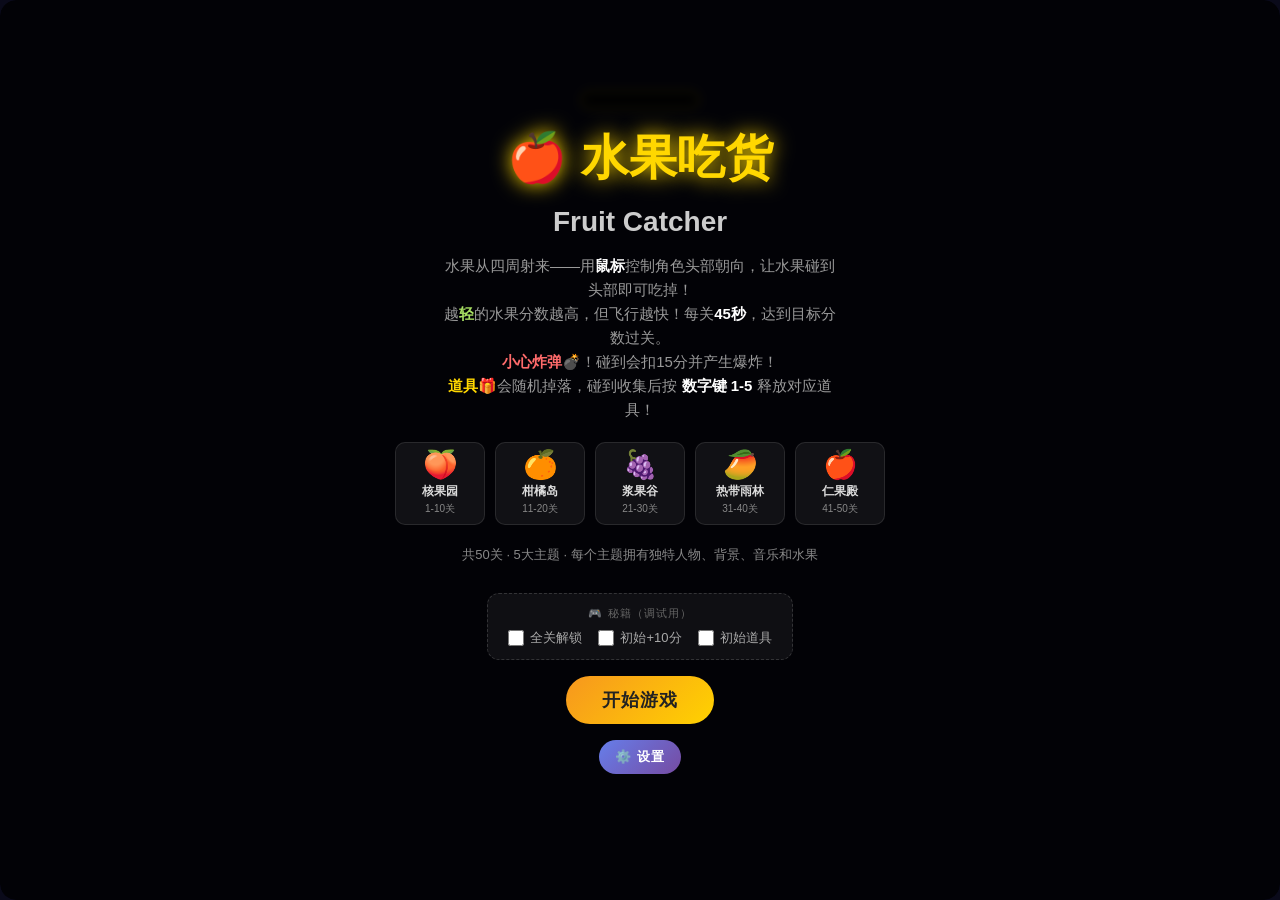
==== commit 0ae77be0: "feat: 初始版本 - 50关水果接取游戏" ====
--- a/index.html
+++ b/index.html
@@ -222,6 +222,12 @@
         <span class="target-value" id="previewTarget">66</span>
       </div>
     </div>
+    <div class="preview-mechanic-info" id="previewMechanicInfo" style="display:none"></div>
+    <div class="preview-portal-info" id="previewPortalInfo" style="display:none"></div>
+    <div class="preview-portal-info" id="previewBeeInfo" style="display:none"></div>
+    <div class="preview-portal-info" id="previewVineInfo" style="display:none"></div>
+    <div class="preview-portal-info" id="previewGravityInfo" style="display:none"></div>
+    <div class="preview-portal-info" id="previewGemInfo" style="display:none"></div>
     <div class="preview-fruits" id="previewFruits"></div>
     <div class="preview-items" id="previewItems"></div>
     <button class="btn btn-primary btn-large" id="btnStartLevel">开始挑战</button>
@@ -251,6 +257,11 @@
           <span class="info-label">👤 角色：</span>
           <span id="selectPlayerName">桃太郎</span>
           <div class="player-desc" id="selectPlayerDesc">描述...</div>
+        </div>
+        <div id="windDemoContainer" class="wind-demo-container">
+          <div id="windDemoLabel" class="wind-demo-label">🌊 海风演示</div>
+          <canvas id="windDemoCanvas" class="wind-demo-canvas"></canvas>
+          <canvas id="portalDemoCanvas" class="wind-demo-canvas" style="display:none"></canvas>
         </div>
       </div>
     </div>
--- a/css/style.css
+++ b/css/style.css
@@ -28,6 +28,12 @@
   height: 100%;
   cursor: none;
   z-index: 1;
+}
+
+canvas.wind-demo-canvas {
+  position: static;
+  width: 220px;
+  height: 80px;
 }
 
 /* ---- HUD ---- */
@@ -897,6 +903,34 @@
 .preview-fruit-score.fruit-medium { color: #ffd700; }
 .preview-fruit-score.fruit-fast { color: #ff6b6b; }
 
+/* 主题机制描述 */
+.preview-mechanic-info {
+  background: rgba(150,100,255,0.15);
+  border: 1px solid rgba(150,100,255,0.4);
+  border-radius: 10px;
+  padding: 10px 16px;
+  max-width: 360px;
+  width: 100%;
+  font-size: 13px;
+  color: #c8b0ff;
+  text-align: center;
+  margin-bottom: 10px;
+}
+
+/* 传送门信息 */
+.preview-portal-info {
+  background: rgba(128,96,255,0.2);
+  border: 1px solid rgba(128,96,255,0.5);
+  border-radius: 10px;
+  padding: 8px 14px;
+  max-width: 360px;
+  width: 100%;
+  font-size: 13px;
+  color: #a080ff;
+  text-align: center;
+  margin-bottom: 10px;
+}
+
 /* 道具列表 */
 .preview-items {
   background: rgba(255,255,255,0.05);
@@ -1258,6 +1292,29 @@
   gap: 6px;
 }
 
+/* ---- 海风演示（关卡选择界面）---- */
+.wind-demo-container {
+  display: none;
+  flex-direction: column;
+  align-items: center;
+  gap: 6px;
+  margin-top: 8px;
+}
+.wind-demo-label {
+  font-size: 12px;
+  color: #88ddff;
+  font-weight: 600;
+  letter-spacing: 0.5px;
+}
+.wind-demo-canvas {
+  width: 220px;
+  height: 80px;
+  border-radius: 8px;
+  background: rgba(0, 40, 80, 0.6);
+  border: 1px solid rgba(136, 221, 255, 0.3);
+  display: block;
+}
+
 /* ---- 响应式 ---- */
 @media (max-width: 600px) {
   .theme-info-panel {
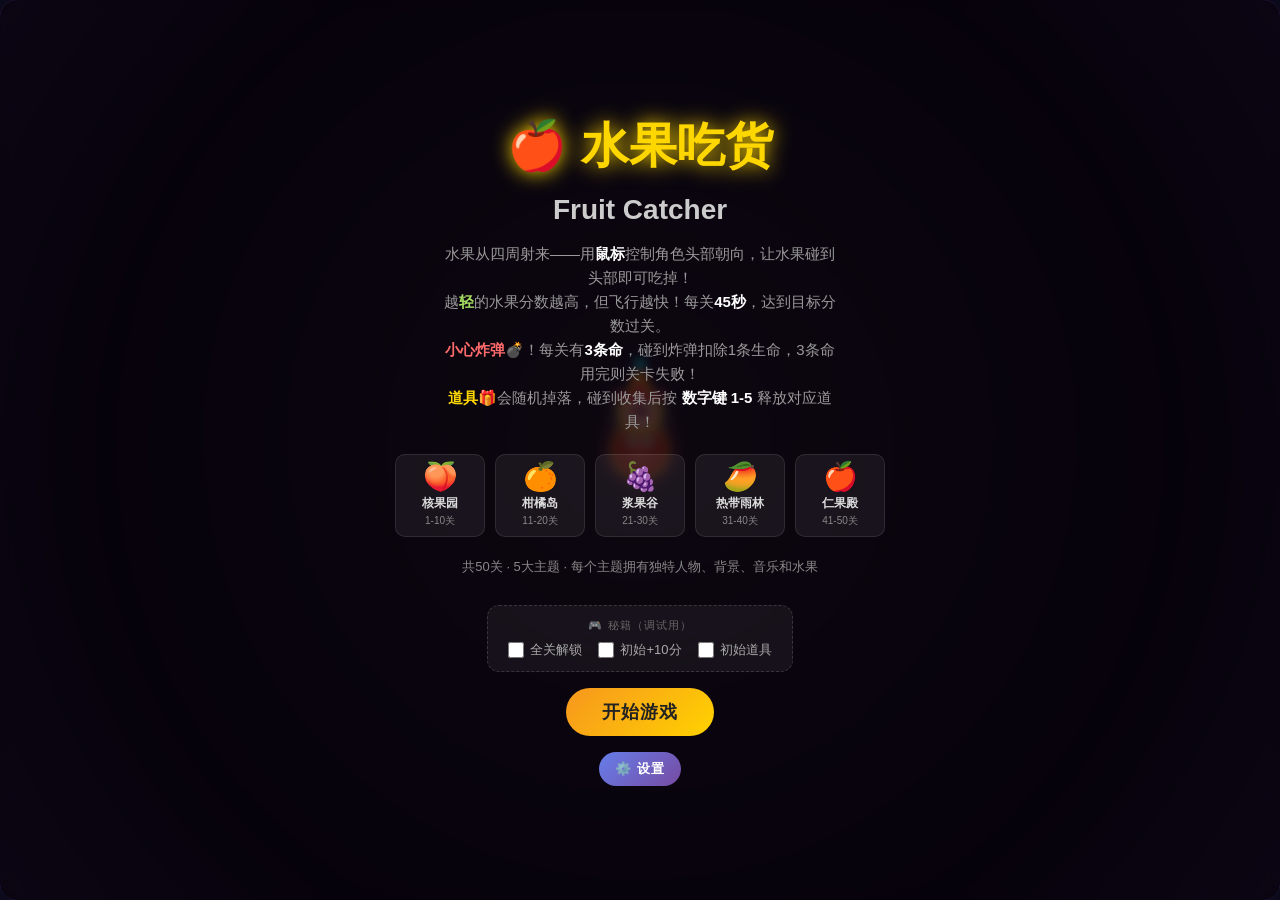
==== commit b40d6315: "✨ 统一苹果小丑角色 across all 5 themes" ====
--- a/index.html
+++ b/index.html
@@ -35,6 +35,10 @@
       <div class="hud-value" id="scoreVal">0</div>
     </div>
     <div class="hud-panel">
+      <div class="hud-label">生命</div>
+      <div class="hud-value" id="livesVal" style="color:#a8e063">❤️❤️❤️</div>
+    </div>
+    <div class="hud-panel">
       <div class="hud-label">目标</div>
       <div class="hud-value" id="targetVal" style="color:#a8e063">66</div>
     </div>
@@ -53,7 +57,7 @@
     <h2>Fruit Catcher</h2>
     <p>水果从四周射来——用<b style="color:#fff">鼠标</b>控制角色头部朝向，让水果碰到头部即可吃掉！<br>
        越<b style="color:#a8e063">轻</b>的水果分数越高，但飞行越快！每关<b style="color:#fff">45秒</b>，达到目标分数过关。<br>
-       <b style="color:#ff6b6b">小心炸弹💣</b>！碰到会扣15分并产生爆炸！<br>
+       <b style="color:#ff6b6b">小心炸弹💣</b>！每关有<b style="color:#fff">3条命</b>，碰到炸弹扣除1条生命，3条命用完则关卡失败！<br>
        <b style="color:#ffd700">道具🎁</b>会随机掉落，碰到收集后按 <b style="color:#fff">数字键 1-5</b> 释放对应道具！</p>
 
     <!-- 五大主题展示 -->
@@ -228,6 +232,7 @@
     <div class="preview-portal-info" id="previewVineInfo" style="display:none"></div>
     <div class="preview-portal-info" id="previewGravityInfo" style="display:none"></div>
     <div class="preview-portal-info" id="previewGemInfo" style="display:none"></div>
+    <div class="preview-portal-info" id="previewTargetInfo" style="display:none"></div>
     <div class="preview-fruits" id="previewFruits"></div>
     <div class="preview-items" id="previewItems"></div>
     <button class="btn btn-primary btn-large" id="btnStartLevel">开始挑战</button>
--- a/css/style.css
+++ b/css/style.css
@@ -67,6 +67,8 @@
 #scoreVal { color: #ffd700; }
 #timerVal { color: #ff6b6b; }
 #timerVal.warning { animation: pulse 0.5s infinite alternate; color: #ff3333; }
+#livesVal { font-size: 18px; letter-spacing: 2px; color: #a8e063; }
+#livesVal.pulse { animation: pulse 0.5s infinite alternate; }
 
 /* 连击显示 - 固定在HUD面板正下方，居中独立 */
 #comboDisplay {
